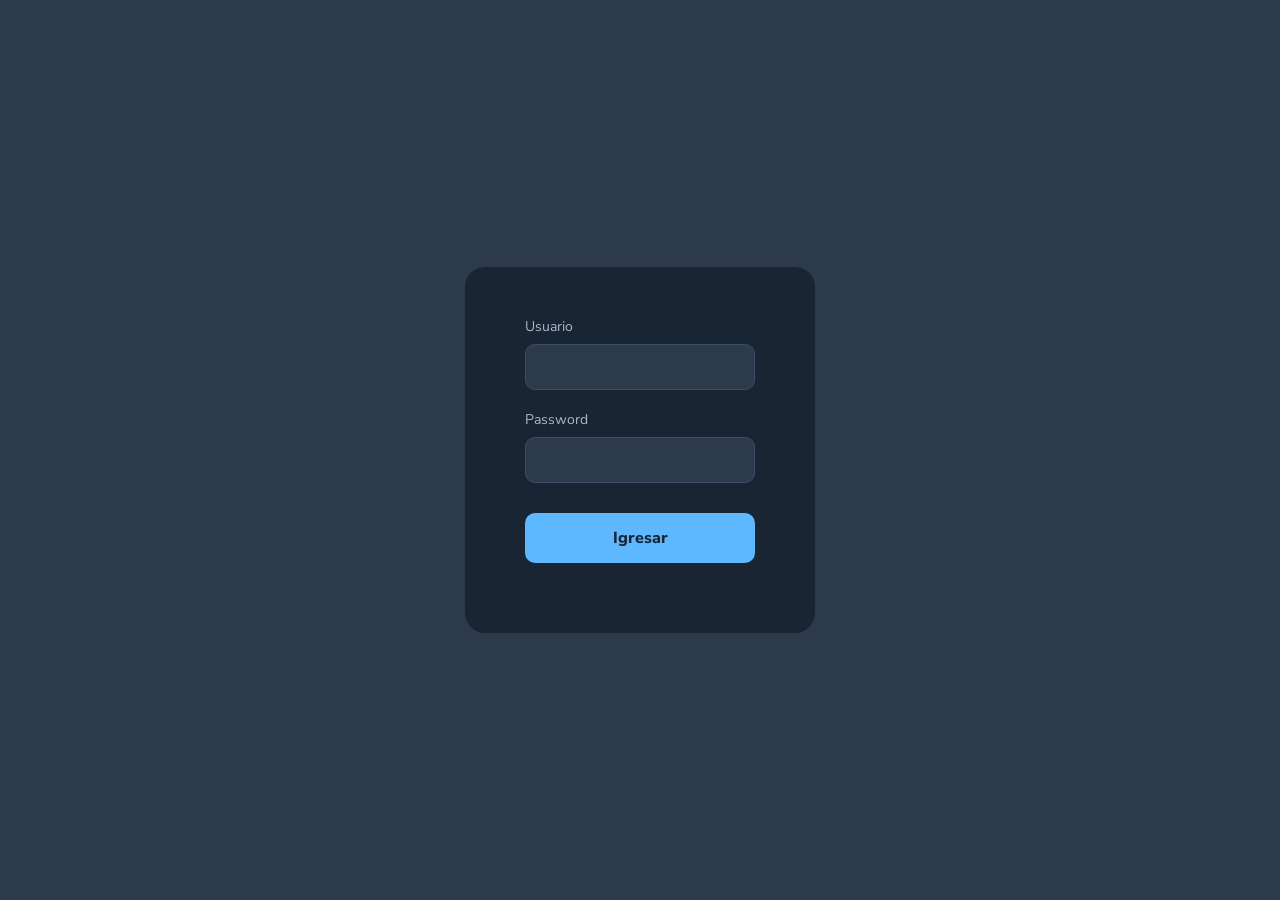
==== pages/login.html @ 96d78162 "primer commit" ====
<!DOCTYPE html>
<html lang="en">
<head>
    <meta charset="UTF-8">
    <meta name="viewport" content="width=device-width, initial-scale=1.0">
    <link rel="stylesheet" href="../css/login.css">
    <title>Login</title>
</head>
<body>
    <main>
        <form action="">
            <div>
                <label for="">Usuario</label>
                <input type="text" id="user">
            </div>

            <div>
                <label for="">Password</label>
                <input type="password" id="password">
            </div>

            <button id="btnIngresar" type="submit" >Igresar</button>

            <p id="messageError"></p>
        </form>
    </main>

    <script src="../js/login.js" type="module" ></script>
</body>
</html>
---- css/login.css ----
@import url('https://fonts.googleapis.com/css2?family=Nunito+Sans:ital,opsz,wght@0,6..12,200..1000;1,6..12,200..1000&display=swap');
/*Nunito Sans*/

* {
    margin: 0;
    padding: 0;
    font-family: 'Nunito Sans', sans-serif;
}

body{
    height: 100vh;
    background-color: #2d3a4a;
    display: flex;
    justify-content: center;
    align-items: center;
}

form{
    background-color: #1a2533;
    border-radius: 20px;
    padding: 50px 60px;
    display: flex;
    flex-direction: column;
    gap: 20px;

    div{
        display: flex;
        flex-direction: column;
        gap: 8px;

        label{
            color: #a8b8cc;
            font-size: 14px;
            gap: 8px;
        }

        input{
            background-color: #2d3a4a;
            border: 1px solid #3a4f66;
            border-radius: 10px;
            padding: 12px 16px;
            font-size: 15px;
            color: white;
            outline: none;
            transition: 0.2s;
        }
        input:focus {
            border: 1px solid #5eb8ff;
        }    
    }

    button{
        background-color: #5eb8ff;
        color: #1a2533;
        border: none;
        border-radius: 10px;
        padding: 14px;
        font-size: 16px;
        font-weight: 800;
        cursor: pointer;
        margin-top: 10px;
        transition: 0.2s;
    }
    button:hover {
        background-color: #3aa0f0;
    }

    p{
        color: #ff6b6b;
        font-size: 13px;
        text-align: center;
    }
}
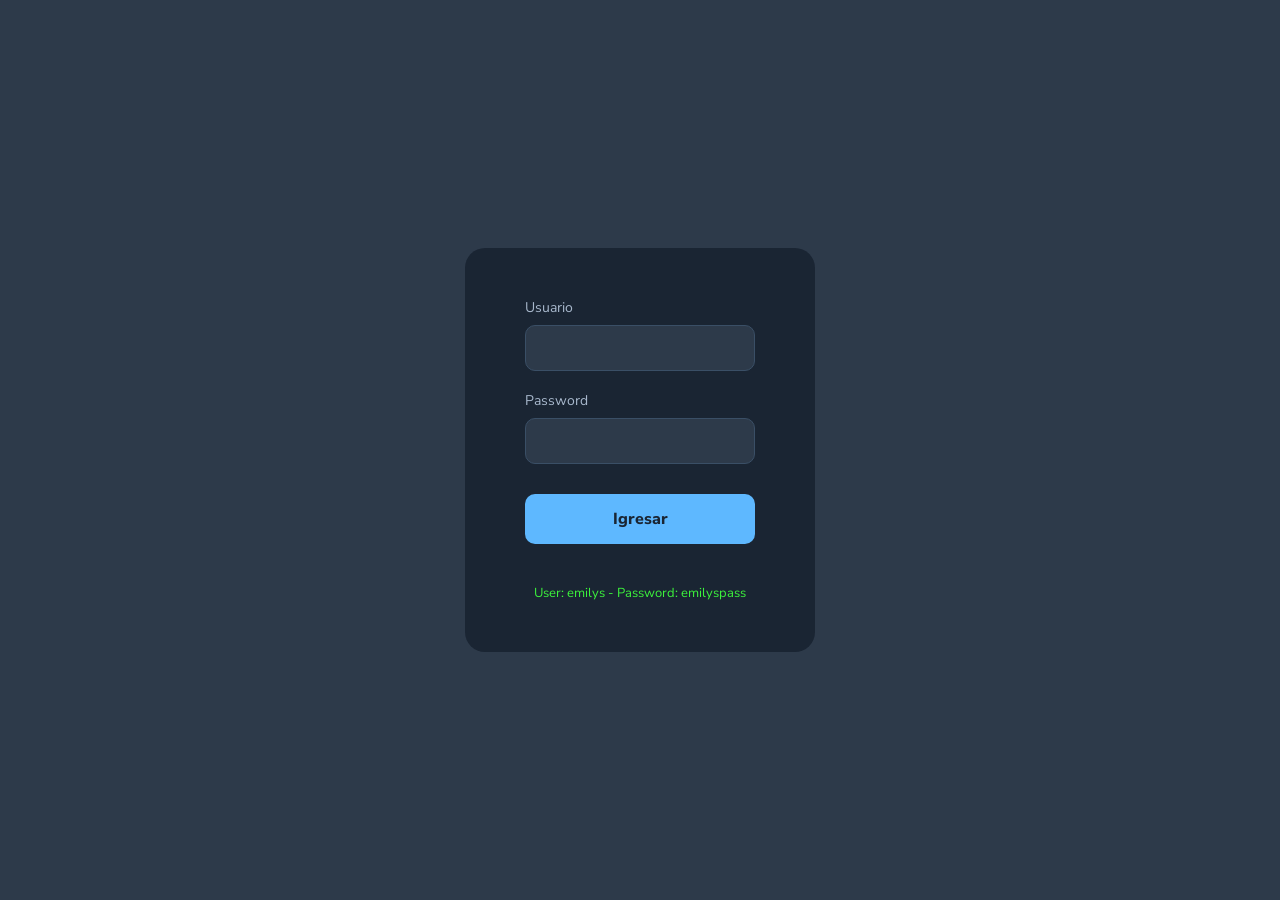
==== commit dbd1f510: "Se agrego unas credenciales" ====
--- a/pages/login.html
+++ b/pages/login.html
@@ -22,6 +22,7 @@
             <button id="btnIngresar" type="submit" >Igresar</button>
 
             <p id="messageError"></p>
+            <p id="credenciales">User: emilys - Password: emilyspass</p>
         </form>
     </main>
 
--- a/css/login.css
+++ b/css/login.css
@@ -47,6 +47,9 @@
         input:focus {
             border: 1px solid #5eb8ff;
         }    
+
+        
+
     }
 
     button{
@@ -70,6 +73,10 @@
         font-size: 13px;
         text-align: center;
     }
+
+    #credenciales{
+        color: rgb(60, 243, 60);
+    }
 }
 
 
